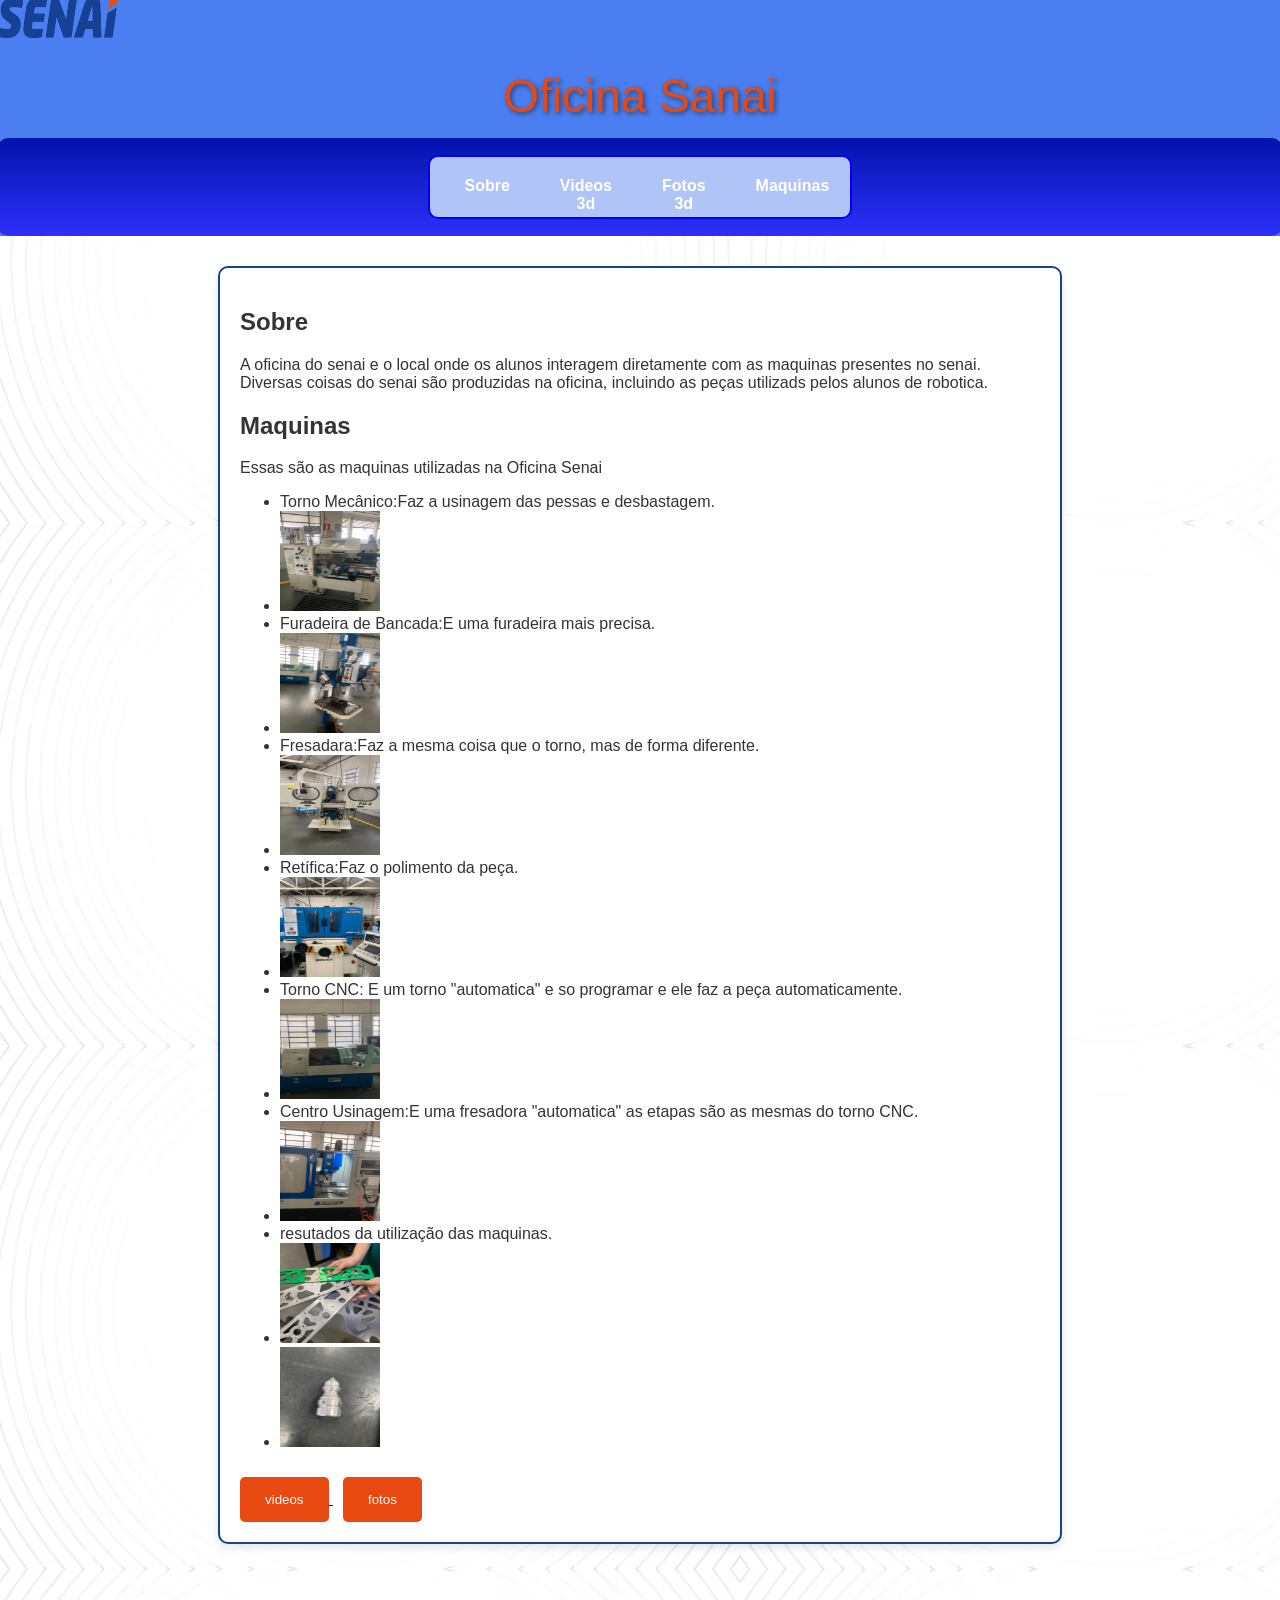
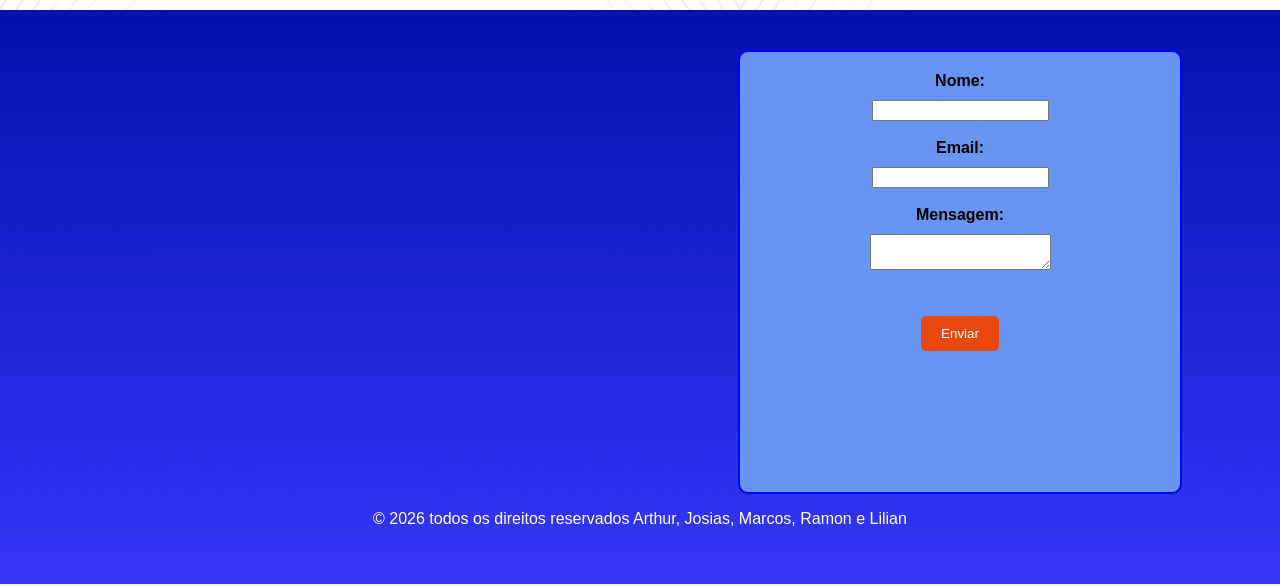
==== pagina maquinas senai/index.html @ e9422522 "Add files via upload" ====
<!DOCTYPE html>
<html lang="pt-BR">
<head>
    <meta charset="UTF-8">
    <meta name="viewport" content="width=device-width, initial-scale=1.0">
    <title>Oficina Senai</title>
    <link rel="stylesheet" href="style.css">
</head>
<body>
    <header>
        <img id="logo" src="senai-logo.png" alt="logo">
        <h1 id="logo2">Oficina Sanai</h1>
        <nav id="menu">
            <ul id="menu2">
                <a href="#sobre">Sobre</a>
                <a href="visao.html">Videos 3d</a>
                <a href="fotos.html">Fotos 3d</a>
                <a href="#maquinas">Maquinas</a>
            </ul>
        </nav>
    </header>
    <main>
        <section id="sobre">
            <h2>Sobre</h2>
            <article>
                 <p>A oficina do senai e o local onde os alunos interagem diretamente com as maquinas presentes no senai.
               Diversas coisas do senai são produzidas na oficina, incluindo as peças utilizads pelos alunos de robotica.</p>
            </article>
        </section>
        <section id="maquinas">
            <h2>Maquinas</h2>
            <p>Essas são as maquinas utilizadas na Oficina Senai</p>
            <ul>
               <li>Torno Mecânico:Faz a usinagem das pessas e desbastagem.</li>
               <li id="torno"><img src="IMG-20261028-WA0003.jpg" alt="torno mecanico"></li>
               <li>Furadeira de Bancada:E uma furadeira mais precisa.</li>
               <li> <img src="IMG-20261028-WA0011.jpg" alt="Furadeira"></li>
               <li>Fresadara:Faz a mesma coisa que o torno, mas de forma diferente.</li>
                <li> <img src="IMG-20261028-WA0009.jpg" alt="Fresadora"></li>
               <li>Retífica:Faz o polimento da peça.</li>
               <li> <img src="IMG-20261028-WA0004.jpg" alt="Retifica"></li>
               <li>Torno CNC: E um torno "automatica" e so programar e ele faz a peça automaticamente.</li>
               <li> <img src="IMG-20261028-WA0006.jpg" alt="Torno CNC"></li>
               <li>Centro Usinagem:E uma fresadora "automatica" as etapas são as mesmas do torno CNC.</li>
               <li> <img src="IMG-20261028-WA0008.jpg" alt="Centro de Usinagem"></li>
               <li>resutados da utilização das maquinas.</li>
               <li> <img src="IMG-20261028-WA0010.jpg" alt="Resultados"></li>
               <li> <img src="IMG-20261028-WA0005.jpg" alt="Resultados"></li>
            </ul>
        </section> 
        <a href="visao.html">
            <button id="redirecao">videos</button>
        </a>
        <a href="fotos.html">
            <button id="redirecaof">fotos</button>
        </a>
    </main>    
    <div>
       
    </div>

    <br>
    <br>
    <footer>
        <form>
        <label for="nome">Nome:</label>
        <input type="text" id="nome" name="nome" required>
        <br>

        <label for="email">Email:</label>
        <input type="email" id="email" name="email" required>
        <br>

        <label for="mensagem">Mensagem:</label>
        <textarea id="mensagem" name="mensagem" required></textarea>
        <br>
        <br> 
        <button type="submit">Enviar</button>
    </form>
        <p>&copy 2026 todos os direitos reservados Arthur, Josias, Marcos, Ramon e Lilian</p>

    </footer>

    <script src="script.js"></script>
</body>
</html>
---- pagina maquinas senai/style.css ----
body{
    background-color: #f0f0f0;
    font-family: Arial, sans-serif;
    color: #333333;
    background-image: url('101_54768-455.avif');
}
header{
    background-color:#4b7ff1;
    margin: -10px;
}
main {
    display: block;
    background-color: #ffffff; 
    max-width: 800px;         
    margin: 40px auto;        
    padding: 20px;            
    border: 2px solid #164194; 
    border-radius: 10px;      
    box-shadow: 0 4px 8px rgba(0, 0, 0, 0.1); 
}
#menu{
    background-color: #164194;
    color: white;
    padding: 10px;
    border-radius: 10px;
    background: linear-gradient(#0213ac, rgba(44, 44, 250, 0.95));
    background-size: cover;
    color : #ffffff;
    display: flex;
}
#logo{
    width: 120px;
    height: 40px;
    display: flex;
    text-align: center; 
    
}
img{
    width: 100px;
    height: 100px;
}

#menu2{
  background-color: #b1c4f7;  
  margin: 7px;
  border-radius: 10px;
  width: 200px;
  margin-left: 6px;
  text-align: center;   
  display: flex;
  height: 40px;
  padding: 10px;
  width: 400px;
  border: 2px solid blue;
  
}
#menu2 a{
   margin: 0 15px;
   padding: 10px;
}
header h1 {
    text-align: center;
    color: #e84910;
    font-weight: 400;
    margin-bottom: 15px;
    font-size: 46px;
      text-shadow: 2px 2px 5px rgba(0, 0, 0, 0.5);
}
#menu a { 
    text-decoration: none;
    color: #ffffff;
    font-weight: bold;
    transition: 0.3s;
}
#menu a:hover {
    color: #e84910;
    transform: scale(1.05);
}
 #menu {
        flex-direction: column;
        align-items: center;
      
    }
form label {
    margin-bottom: 10px;
    font-weight: bold;
    color: #000;

}
form button {
    padding: 10px 20px;
    background-color: #e84910;
    color: white;
    border: none;
    border-radius: 5px;
    cursor: pointer;
    margin-top: 10px;
}
form button:hover {
   background-color: #eb8b69;
}
form{
    background-color: rgb(102, 148, 240) ;
    display: flex;
    flex-direction: column;
    align-items: center;
    margin-left: 700px;
    border: 1px solid #ccc;
    padding: 20px;
    height: 400px;
    width: 400px;
    border-radius: 10px;
    border: 2px solid blue;
}
footer{
    background-color: #164194 ;
    background: linear-gradient(#0213ac, rgba(44, 44, 250, 0.95));
    padding: 40px;
    color: #ffffffff;
    text-align: center;
    margin: -10px;
    
}
#redirecao{    
    padding: 15px 25px;
    background-color: #e84910;
    color: white;
    border: none;
    border-radius: 5px;
    border-color: #000;
    cursor: pointer;
    margin-top: 10px;
} 
#redirecaof{
    padding: 15px 25px;
    background-color: #e84910;
    color: white;
    border: none;
    border-radius: 5px;
    border-color: #000;
    cursor: pointer;
    margin-top: 10px;
    margin-left: 10px;
}
#redirecao:hover{
      background-color: #eb8b69;

} 
#redirecaof:hover{
      background-color: #eb8b69;

}
.preview-box {
    width: 100%;
    height: 250px;
    background: #ddd;
    border-radius: 6px;
    overflow: hidden;
    display: flex;
    align-items: center;
    justify-content: center;
    position: relative;
}
iframe{
    padding: 100px;
    height: 500px;
    width: 500px;
}
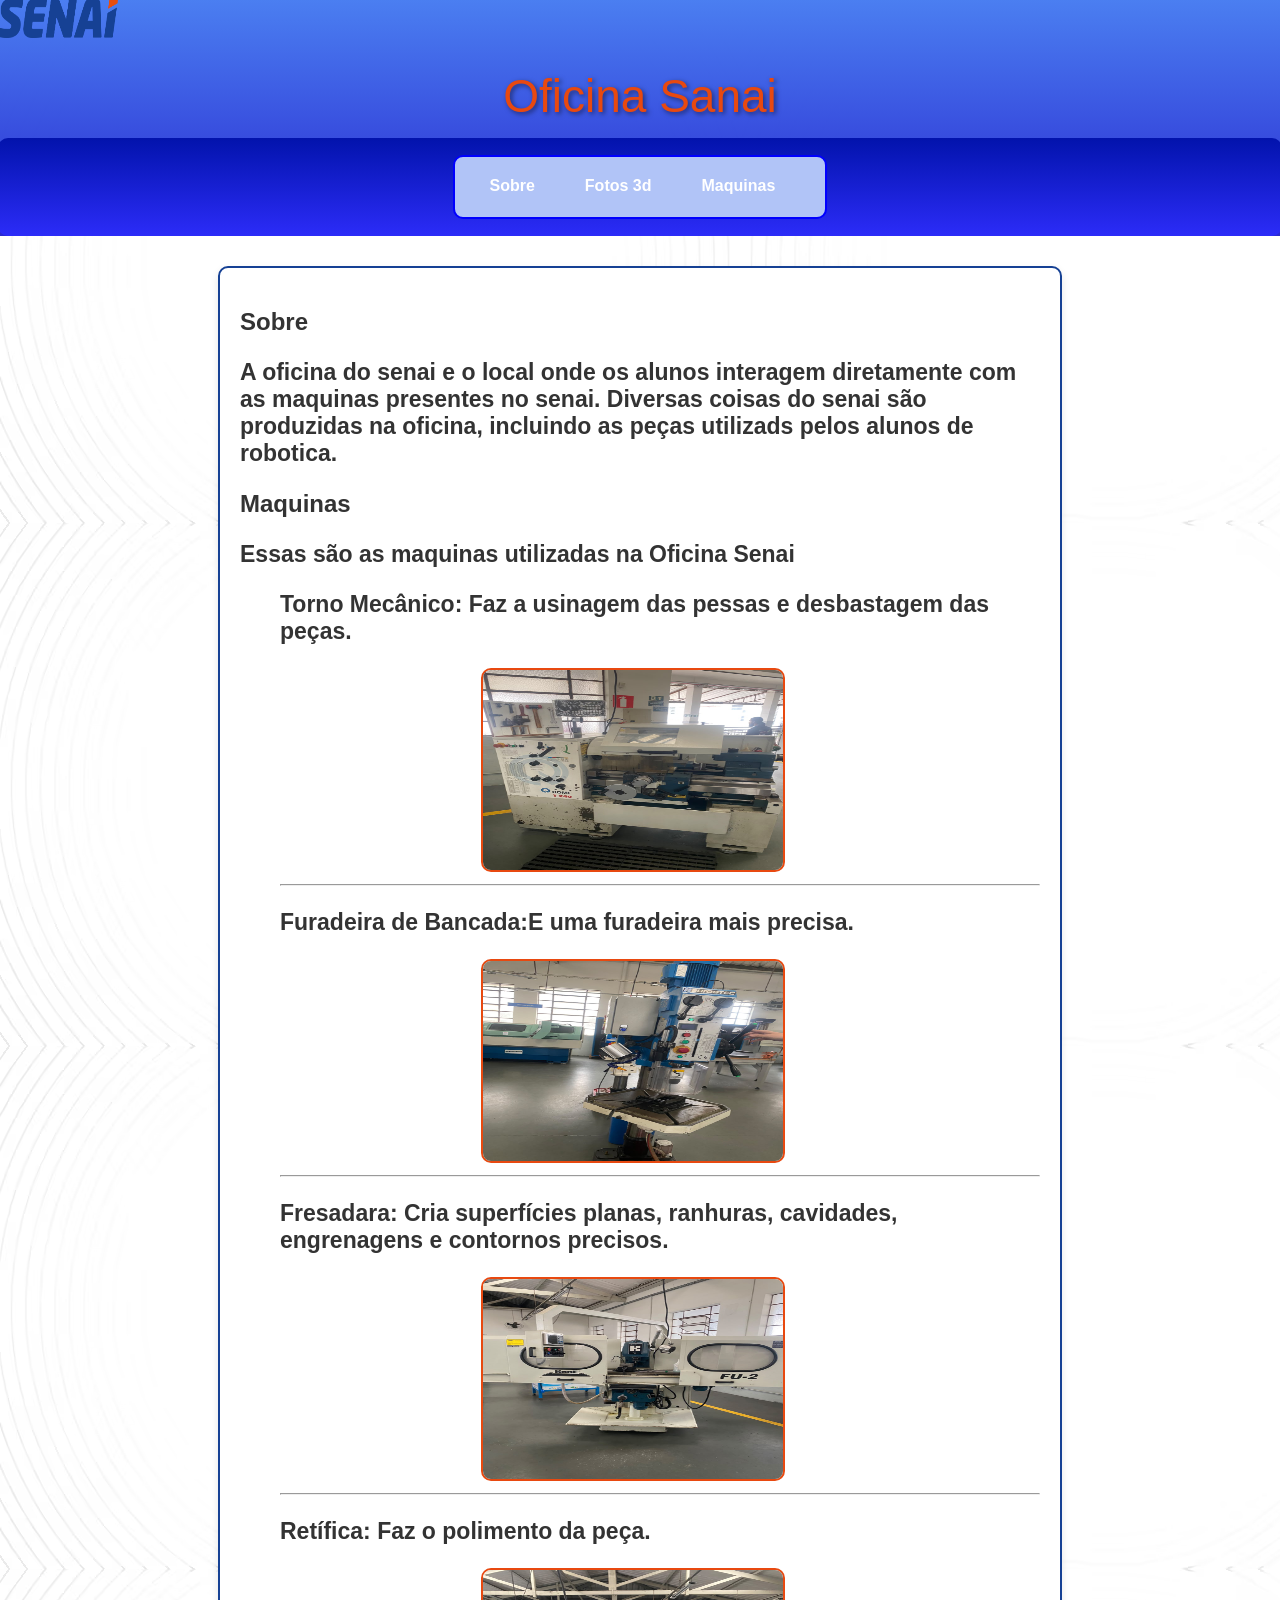
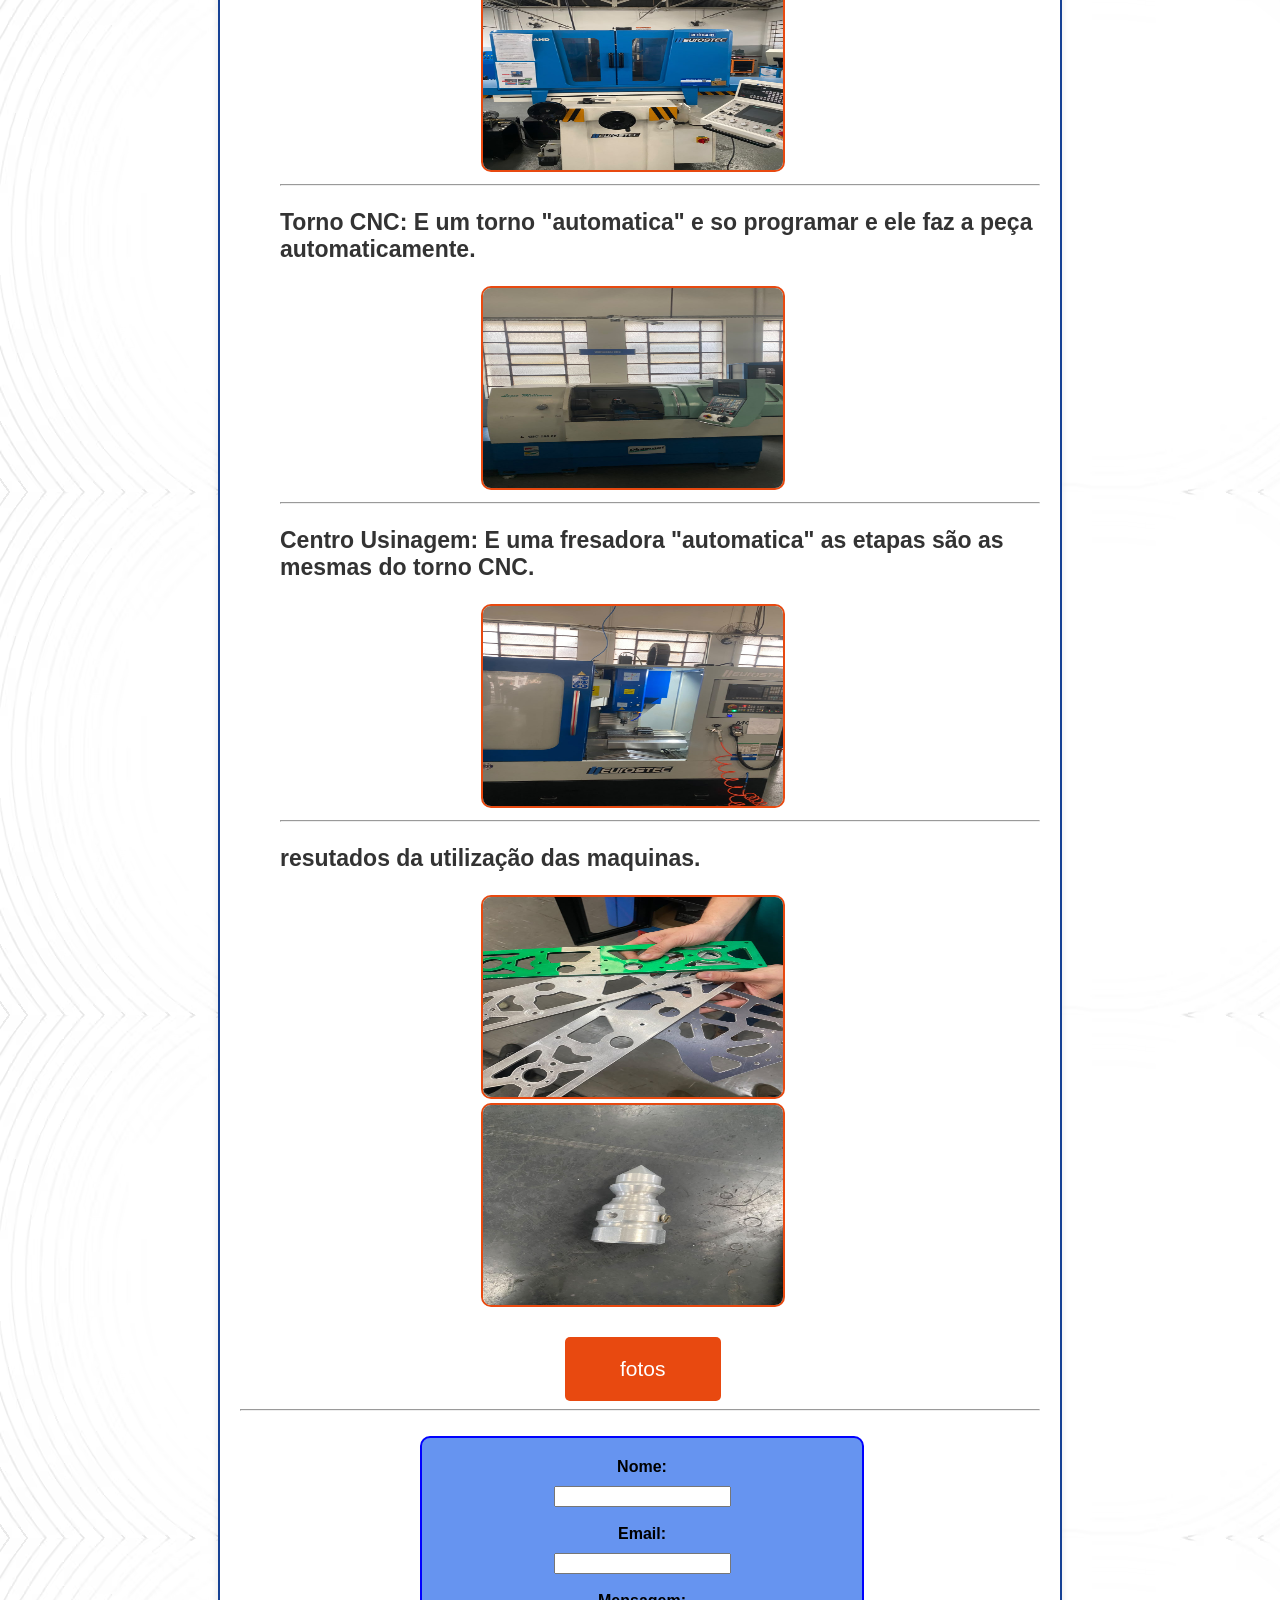
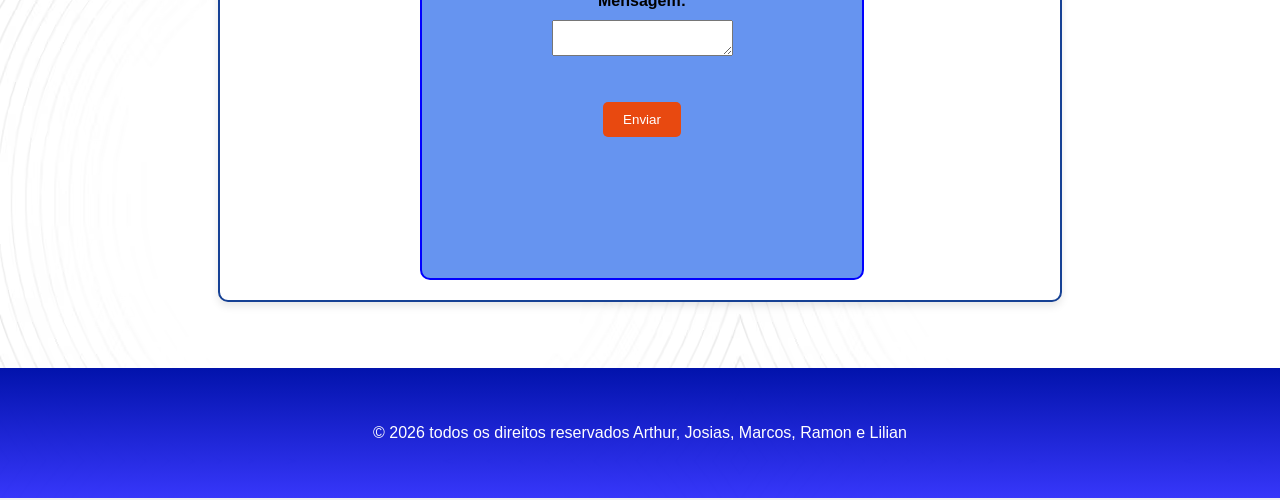
==== commit 9dcab358: "Add files via upload" ====
--- a/pagina maquinas senai/index.html
+++ b/pagina maquinas senai/index.html
@@ -13,7 +13,6 @@
         <nav id="menu">
             <ul id="menu2">
                 <a href="#sobre">Sobre</a>
-                <a href="visao.html">Videos 3d</a>
                 <a href="fotos.html">Fotos 3d</a>
                 <a href="#maquinas">Maquinas</a>
             </ul>
@@ -23,45 +22,41 @@
         <section id="sobre">
             <h2>Sobre</h2>
             <article>
-                 <p>A oficina do senai e o local onde os alunos interagem diretamente com as maquinas presentes no senai.
-               Diversas coisas do senai são produzidas na oficina, incluindo as peças utilizads pelos alunos de robotica.</p>
+                <p>A oficina do senai e o local onde os alunos interagem diretamente com as maquinas presentes no senai.
+            Diversas coisas do senai são produzidas na oficina, incluindo as peças utilizads pelos alunos de robotica.</p>
             </article>
         </section>
         <section id="maquinas">
             <h2>Maquinas</h2>
             <p>Essas são as maquinas utilizadas na Oficina Senai</p>
             <ul>
-               <li>Torno Mecânico:Faz a usinagem das pessas e desbastagem.</li>
-               <li id="torno"><img src="IMG-20261028-WA0003.jpg" alt="torno mecanico"></li>
-               <li>Furadeira de Bancada:E uma furadeira mais precisa.</li>
-               <li> <img src="IMG-20261028-WA0011.jpg" alt="Furadeira"></li>
-               <li>Fresadara:Faz a mesma coisa que o torno, mas de forma diferente.</li>
-                <li> <img src="IMG-20261028-WA0009.jpg" alt="Fresadora"></li>
-               <li>Retífica:Faz o polimento da peça.</li>
-               <li> <img src="IMG-20261028-WA0004.jpg" alt="Retifica"></li>
-               <li>Torno CNC: E um torno "automatica" e so programar e ele faz a peça automaticamente.</li>
-               <li> <img src="IMG-20261028-WA0006.jpg" alt="Torno CNC"></li>
-               <li>Centro Usinagem:E uma fresadora "automatica" as etapas são as mesmas do torno CNC.</li>
-               <li> <img src="IMG-20261028-WA0008.jpg" alt="Centro de Usinagem"></li>
-               <li>resutados da utilização das maquinas.</li>
-               <li> <img src="IMG-20261028-WA0010.jpg" alt="Resultados"></li>
-               <li> <img src="IMG-20261028-WA0005.jpg" alt="Resultados"></li>
+                <p>Torno Mecânico: Faz a usinagem das pessas e desbastagem das peças.</p>
+                <img src="IMG-20261028-WA0003.jpg" alt="torno mecanico">
+                <hr>
+                <p>Furadeira de Bancada:E uma furadeira mais precisa.</p>
+                <img src="IMG-20261028-WA0011.jpg" alt="Furadeira">
+                <hr>
+                <p>Fresadara: Cria superfícies planas, ranhuras, cavidades, engrenagens e contornos precisos.</p>
+                <img src="IMG-20261028-WA0009.jpg" alt="Fresadora">
+                <hr>
+                <p>Retífica: Faz o polimento da peça.</p>
+                <img src="IMG-20261028-WA0004.jpg" alt="Retifica">
+                <hr>
+                <p>Torno CNC: E um torno "automatica" e so programar e ele faz a peça automaticamente.</p>
+                <img src="IMG-20261028-WA0006.jpg" alt="Torno CNC">
+                <hr>
+                <p>Centro Usinagem: E uma fresadora "automatica" as etapas são as mesmas do torno CNC.</p>
+                <img src="IMG-20261028-WA0008.jpg" alt="Centro de Usinagem">
+                <hr>
+                <p>resutados da utilização das maquinas.</p>
+                <img src="IMG-20261028-WA0010.jpg" alt="Resultados">
+                <img src="IMG-20261028-WA0005.jpg" alt="Resultados">
             </ul>
         </section> 
-        <a href="visao.html">
-            <button id="redirecao">videos</button>
-        </a>
         <a href="fotos.html">
             <button id="redirecaof">fotos</button>
         </a>
-    </main>    
-    <div>
-       
-    </div>
-
-    <br>
-    <br>
-    <footer>
+        <hr>
         <form>
         <label for="nome">Nome:</label>
         <input type="text" id="nome" name="nome" required>
@@ -77,6 +72,14 @@
         <br> 
         <button type="submit">Enviar</button>
     </form>
+    </main>    
+    <div>
+    
+    </div>
+
+    <br>
+    <br>
+    <footer>
         <p>&copy 2026 todos os direitos reservados Arthur, Josias, Marcos, Ramon e Lilian</p>
 
     </footer>
--- a/pagina maquinas senai/style.css
+++ b/pagina maquinas senai/style.css
@@ -6,7 +6,7 @@
     background-image: url('101_54768-455.avif');
 }
 header{
-    background-color:#4b7ff1;
+    background: linear-gradient(#4b7ff1, rgba(30, 30, 206, 0.95));
     margin: -10px;
 }
 main {
@@ -33,27 +33,30 @@
     width: 120px;
     height: 40px;
     display: flex;
-    text-align: center; 
+    margin-right: 151px;
     
 }
-img{
-    width: 100px;
-    height: 100px;
+ul img{
+    width: 300px;
+    height: 200px;
+    border-radius: 10px;
+    border: 2px solid #e84910;
+    margin-left: 201px;
 }
 
 #menu2{
-  background-color: #b1c4f7;  
-  margin: 7px;
-  border-radius: 10px;
-  width: 200px;
-  margin-left: 6px;
-  text-align: center;   
-  display: flex;
-  height: 40px;
-  padding: 10px;
-  width: 400px;
-  border: 2px solid blue;
-  
+    background-color: #b1c4f7;  
+    margin: 7px;
+    border-radius: 10px;
+    width: 200px;
+    margin-left: 6px;
+    text-align: center;   
+    display: flex;
+    height: 40px;
+    padding: 10px;
+    width: 350px;
+    border: 2px solid blue;
+    
 }
 #menu2 a{
    margin: 0 15px;
@@ -69,9 +72,9 @@
 }
 #menu a { 
     text-decoration: none;
-    color: #ffffff;
-    font-weight: bold;
-    transition: 0.3s;
+     color: #ffffff;
+     font-weight: bold;
+     transition: 0.3s;
 }
 #menu a:hover {
     color: #e84910;
@@ -105,7 +108,8 @@
     display: flex;
     flex-direction: column;
     align-items: center;
-    margin-left: 700px;
+    margin-left:180px;
+    margin-top: 25px;
     border: 1px solid #ccc;
     padding: 20px;
     height: 400px;
@@ -122,18 +126,8 @@
     margin: -10px;
     
 }
-#redirecao{    
-    padding: 15px 25px;
-    background-color: #e84910;
-    color: white;
-    border: none;
-    border-radius: 5px;
-    border-color: #000;
-    cursor: pointer;
-    margin-top: 10px;
-} 
 #redirecaof{
-    padding: 15px 25px;
+    padding: 20px 55px;
     background-color: #e84910;
     color: white;
     border: none;
@@ -142,14 +136,13 @@
     cursor: pointer;
     margin-top: 10px;
     margin-left: 10px;
+    margin-left: 325px;
+    transition:0.3s;  
+    font-size: 21px
 }
-#redirecao:hover{
-      background-color: #eb8b69;
-
-} 
 #redirecaof:hover{
       background-color: #eb8b69;
-
+          
 }
 .preview-box {
     width: 100%;
@@ -167,3 +160,7 @@
     height: 500px;
     width: 500px;
 }
+main p{
+    font-weight: bold;
+    font-size: 23px
+}
